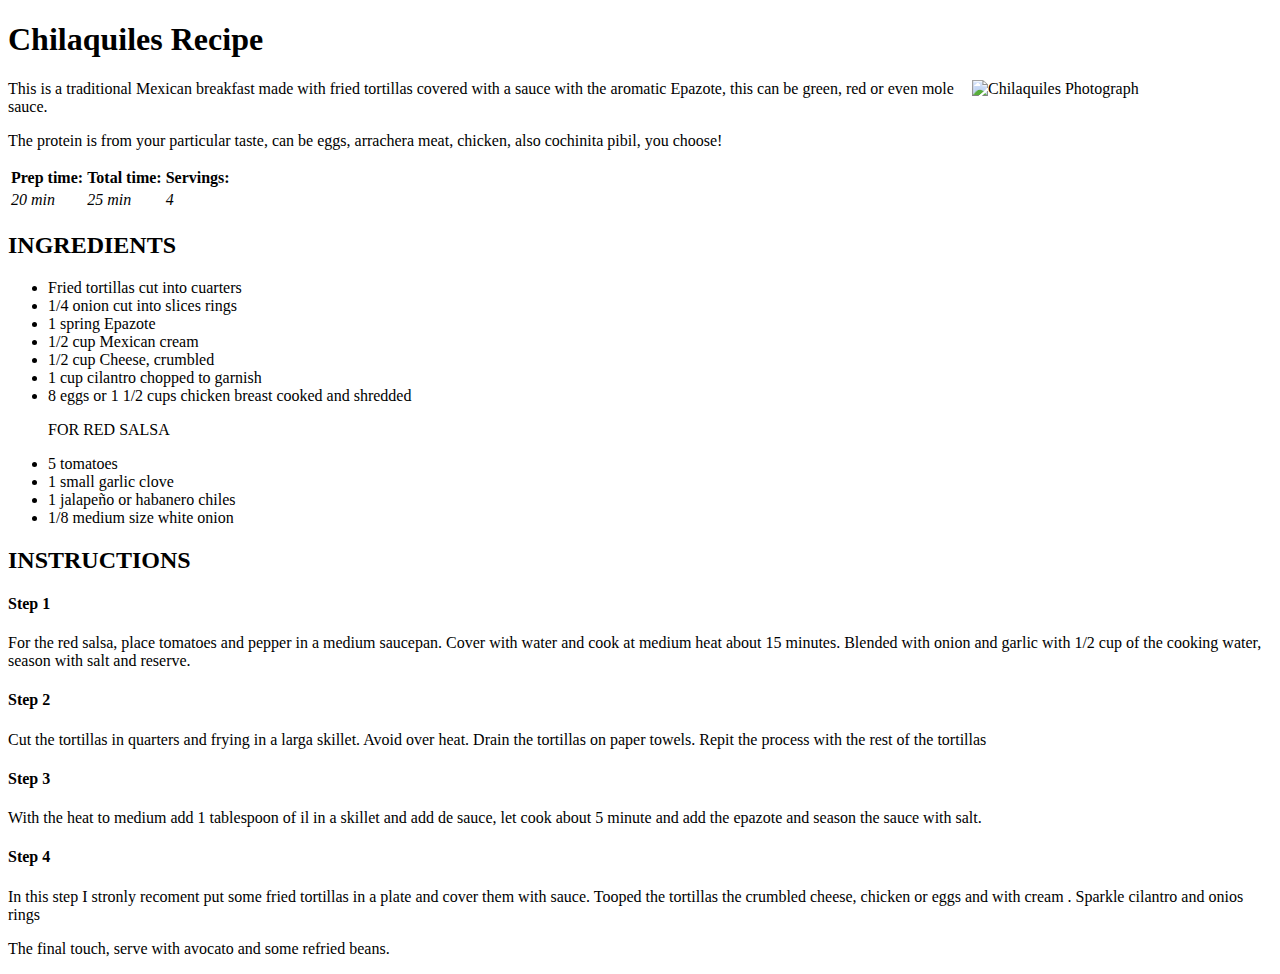
==== recipes/chilaquiles-rojos.html @ 1c427ab6 "Add links recipes index.html" ====
<!DOCTYPE html>
<html lang="en">
<head>
    <meta charset="UTF-8">
    <meta http-equiv="X-UA-Compatible" content="IE=edge">
    <meta name="viewport" content="width=device-width, initial-scale=1.0">
    <title>Chilaquiles Rojos</title>
</head>
<body>
    <h1>Chilaquiles Recipe</h1>

    <img src="images/chilacosrojos.jpg" alt= "Chilaquiles Photograph" <img src="images/chilacosrojos.jpg" alt= "Chilaquiles Photograph" align="right" width="300" height="300">
    
    <p>This is a traditional Mexican breakfast made with fried tortillas covered with a sauce with the aromatic Epazote, this can be green, red or even mole sauce.</p>
    <p>The protein is from your particular taste, can be eggs, arrachera meat, chicken, also cochinita pibil, you choose!</p>
    <table>
        <tr>
            <th><strong>Prep time:</strong></th>
            <th><strong>Total time:</strong></th>
            <th><strong>Servings:</strong></th>
        </tr>
        <tr>
            <td><em>20 min</em></td>
            <td><em>25 min</em></td>
            <td><em>4</em></td>
        </tr>
    </table>
    <h2>INGREDIENTS</h2>
    <ul>
        <li>Fried tortillas cut into cuarters</li>
        <li>1/4 onion cut into slices rings</li>
        <li>1 spring Epazote</li>
        <li>1/2 cup Mexican cream</li>
        <li>1/2 cup Cheese, crumbled</li>
        <li>1 cup cilantro chopped to garnish</li>
        <li>8 eggs or 1 1/2 cups chicken breast cooked and shredded</li>
        <p>FOR RED SALSA</p>
        <li>5 tomatoes</li>
        <li>1 small garlic clove</li>
        <li>1 jalapeño or habanero chiles</li>
        <li>1/8 medium size white onion</li>
    </ul>
    <h2>INSTRUCTIONS</h2>
    <h4><strong>Step 1</strong></h4>
        <p>For the red salsa, place tomatoes and pepper in a medium saucepan. 
           Cover with water and cook at medium heat about 15 minutes. Blended with onion and garlic with 1/2 cup of the cooking water, season with salt and reserve.</p>
    <h4><strong>Step 2</strong></h4>
        <p>Cut the tortillas in quarters and frying in a larga skillet. Avoid over heat. Drain the tortillas on paper towels. Repit the process with the rest of the tortillas</p>
    <h4><strong>Step 3</strong></h4>
        <p>With the heat to medium add 1 tablespoon of il in a skillet and add de sauce, let cook about 5 minute and add the epazote and season the sauce with salt.</p>
    <h4><strong>Step 4</strong></h4>
        <p>In this step I stronly recoment put some fried tortillas in a plate and cover them with sauce. Tooped the tortillas the crumbled cheese, chicken or eggs and with cream . 
           Sparkle cilantro and onios rings</p>
        <p>The final touch, serve with avocato and some refried beans.</p>
</body>
</html>
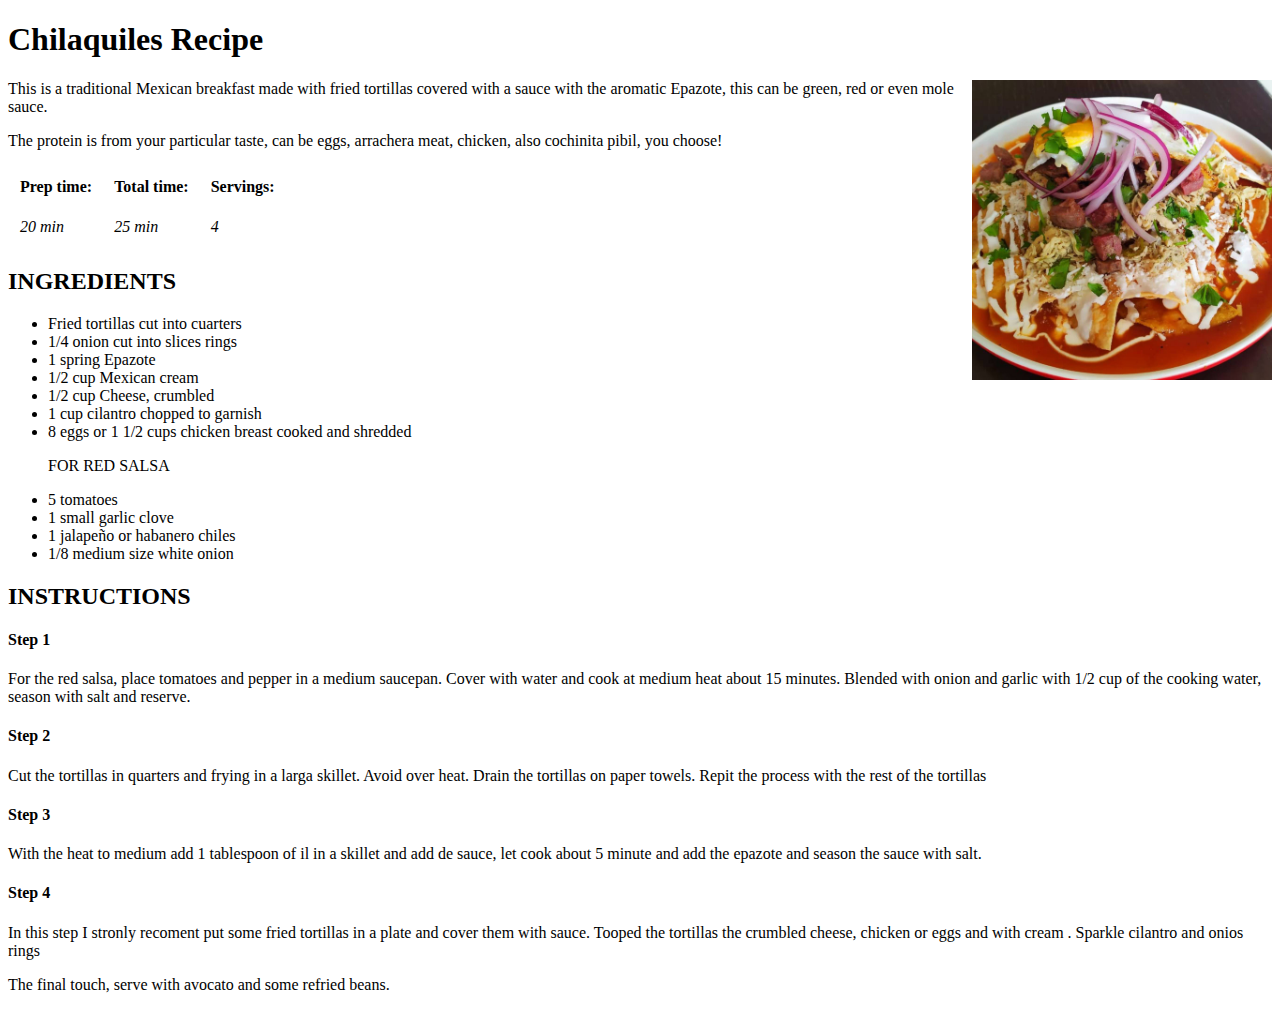
==== commit 33347ec0: "Update src mole.html" ====
--- a/recipes/chilaquiles-rojos.html
+++ b/recipes/chilaquiles-rojos.html
@@ -5,6 +5,14 @@
     <meta http-equiv="X-UA-Compatible" content="IE=edge">
     <meta name="viewport" content="width=device-width, initial-scale=1.0">
     <title>Chilaquiles Rojos</title>
+    <style>
+        th, td {
+        padding: 10px;
+        }
+        img {
+padding: auto;
+        }
+    </style>
 </head>
 <body>
     <h1>Chilaquiles Recipe</h1>
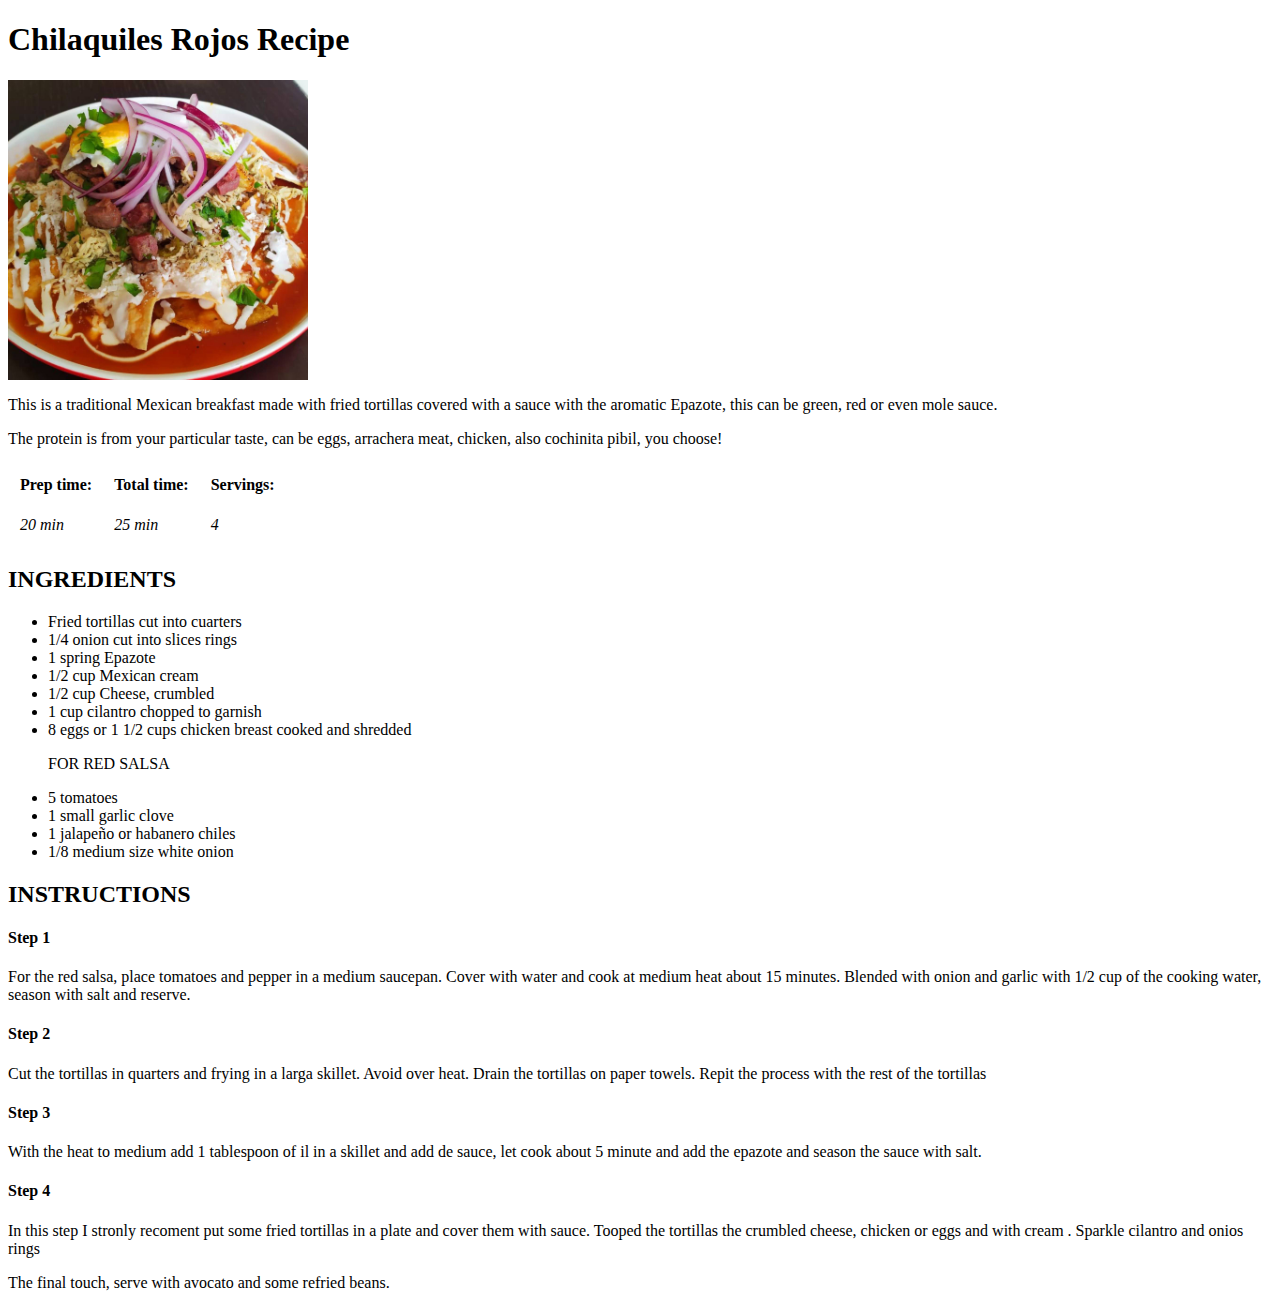
==== commit f41c73eb: "Fix chilaquiles-rojos.html img properties" ====
--- a/recipes/chilaquiles-rojos.html
+++ b/recipes/chilaquiles-rojos.html
@@ -15,9 +15,9 @@
     </style>
 </head>
 <body>
-    <h1>Chilaquiles Recipe</h1>
+    <h1>Chilaquiles Rojos Recipe</h1>
 
-    <img src="images/chilacosrojos.jpg" alt= "Chilaquiles Photograph" <img src="images/chilacosrojos.jpg" alt= "Chilaquiles Photograph" align="right" width="300" height="300">
+    <img src="../images/chilacosrojos.jpg" alt= "Chilaquiles Photograph" align="middle" width="300" height="300">
     
     <p>This is a traditional Mexican breakfast made with fried tortillas covered with a sauce with the aromatic Epazote, this can be green, red or even mole sauce.</p>
     <p>The protein is from your particular taste, can be eggs, arrachera meat, chicken, also cochinita pibil, you choose!</p>
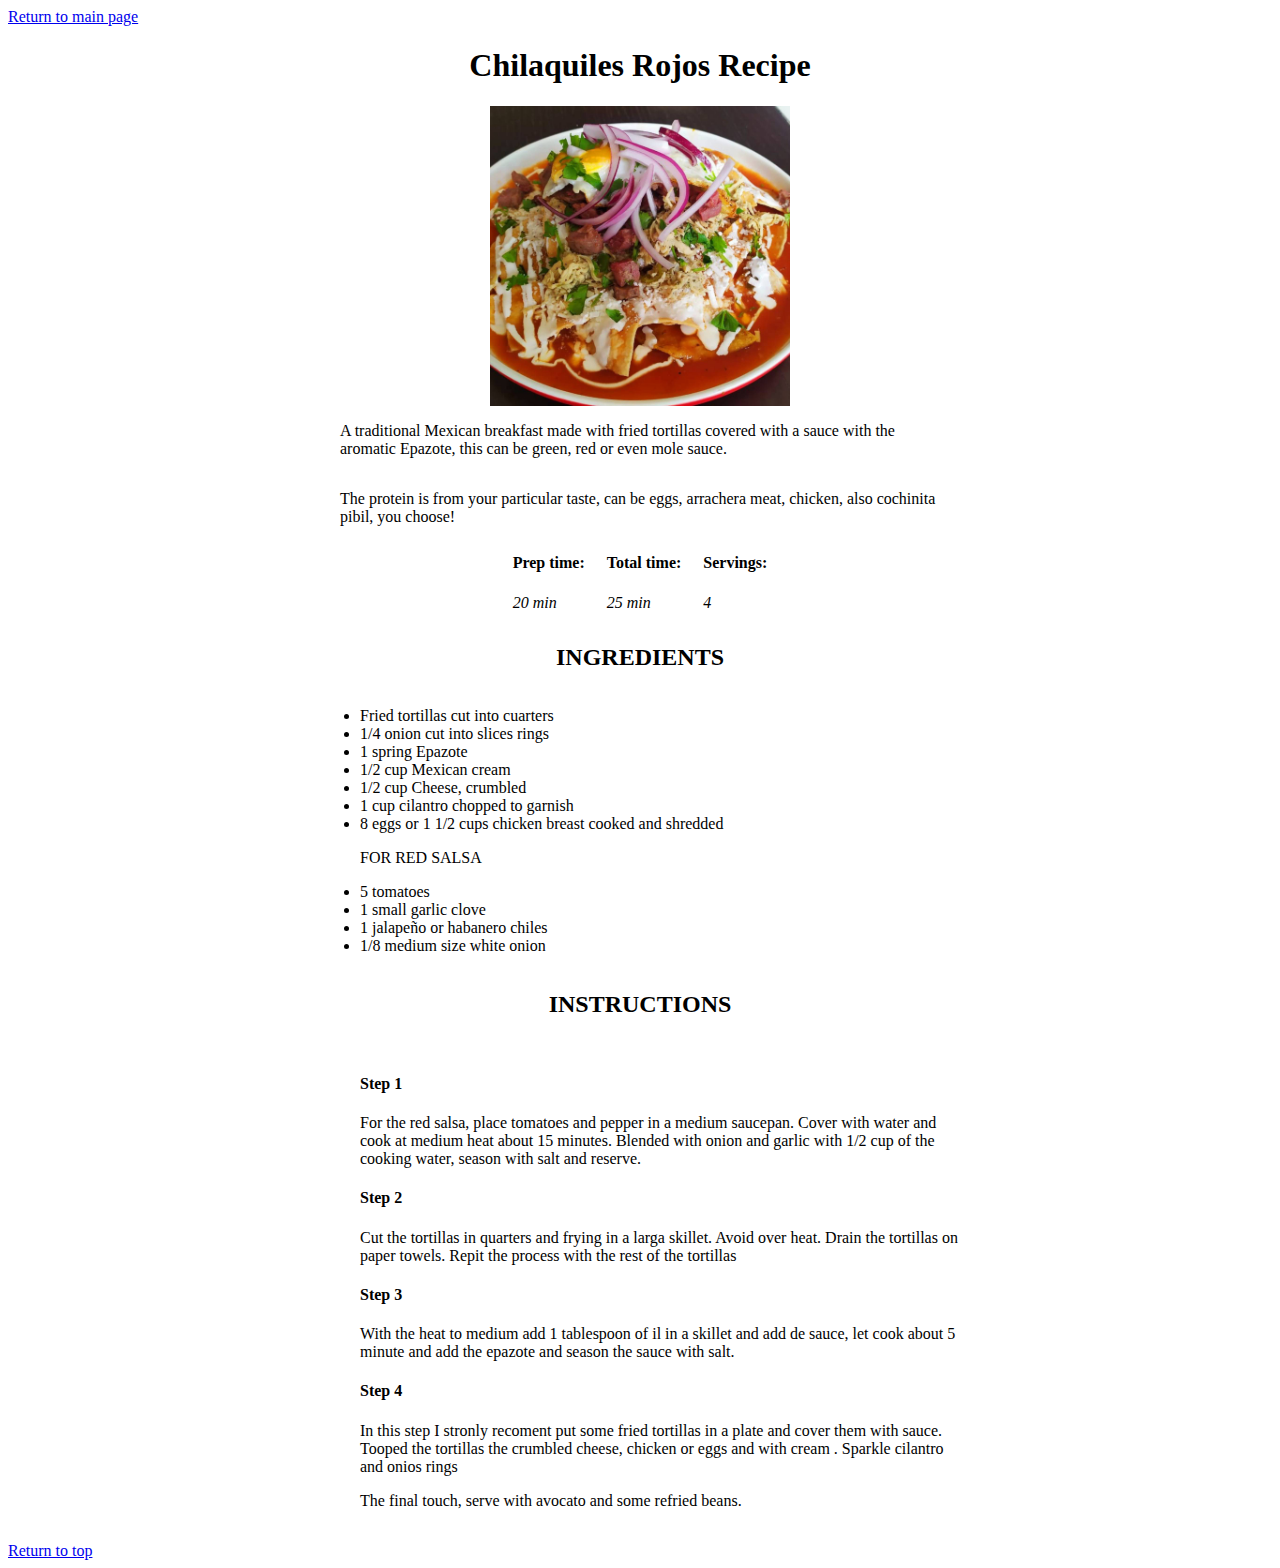
==== commit 00041ce6: "Add mole.html pozole.html motul-eggs.html chilaquiles-rojos.html style.css sheet" ====
--- a/recipes/chilaquiles-rojos.html
+++ b/recipes/chilaquiles-rojos.html
@@ -5,22 +5,20 @@
     <meta http-equiv="X-UA-Compatible" content="IE=edge">
     <meta name="viewport" content="width=device-width, initial-scale=1.0">
     <title>Chilaquiles Rojos</title>
-    <style>
-        th, td {
-        padding: 10px;
-        }
-        img {
-padding: auto;
-        }
-    </style>
+    <link rel="stylesheet" href="../style.css">
 </head>
 <body>
-    <h1>Chilaquiles Rojos Recipe</h1>
-
-    <img src="../images/chilacosrojos.jpg" alt= "Chilaquiles Photograph" align="middle" width="300" height="300">
-    
-    <p>This is a traditional Mexican breakfast made with fried tortillas covered with a sauce with the aromatic Epazote, this can be green, red or even mole sauce.</p>
+    <div class="content">
+    <div><a href="../index.html">Return to main page</a></div>
+    <h1 id="header">Chilaquiles Rojos Recipe</h1>
+    <div class="section"><img src="../images/chilacosrojos.jpg" alt= "Chilaquiles Photograph"></div>
+    <div class="section">
+    <p>A traditional Mexican breakfast made with fried tortillas covered with a sauce with the aromatic Epazote, this can be green, red or even mole sauce.</p>
+    </div>
+    <div class="section">
     <p>The protein is from your particular taste, can be eggs, arrachera meat, chicken, also cochinita pibil, you choose!</p>
+    </div>
+    <div class="section">
     <table>
         <tr>
             <th><strong>Prep time:</strong></th>
@@ -33,7 +31,9 @@
             <td><em>4</em></td>
         </tr>
     </table>
+    </div>
     <h2>INGREDIENTS</h2>
+    <div class="section">
     <ul>
         <li>Fried tortillas cut into cuarters</li>
         <li>1/4 onion cut into slices rings</li>
@@ -48,7 +48,10 @@
         <li>1 jalapeño or habanero chiles</li>
         <li>1/8 medium size white onion</li>
     </ul>
+    </div>
     <h2>INSTRUCTIONS</h2>
+    <div class="section">
+    <ul>
     <h4><strong>Step 1</strong></h4>
         <p>For the red salsa, place tomatoes and pepper in a medium saucepan. 
            Cover with water and cook at medium heat about 15 minutes. Blended with onion and garlic with 1/2 cup of the cooking water, season with salt and reserve.</p>
@@ -60,5 +63,9 @@
         <p>In this step I stronly recoment put some fried tortillas in a plate and cover them with sauce. Tooped the tortillas the crumbled cheese, chicken or eggs and with cream . 
            Sparkle cilantro and onios rings</p>
         <p>The final touch, serve with avocato and some refried beans.</p>
-</body>
+    </ul>
+    </div>
+    </div>
+    <div><a href="#header">Return to top</a></div>
+    </body>
 </html>--- a/style.css
+++ b/style.css
@@ -0,0 +1,16 @@
+img {
+height: 300px;
+width: 300px;
+padding: auto;
+}
+p{
+    width: 600px;
+}
+th, td {
+    padding: 10px;
+    }
+h1,h2,h3, .section{
+    display:flex;
+    justify-content: center;
+    align-items: center;
+} 
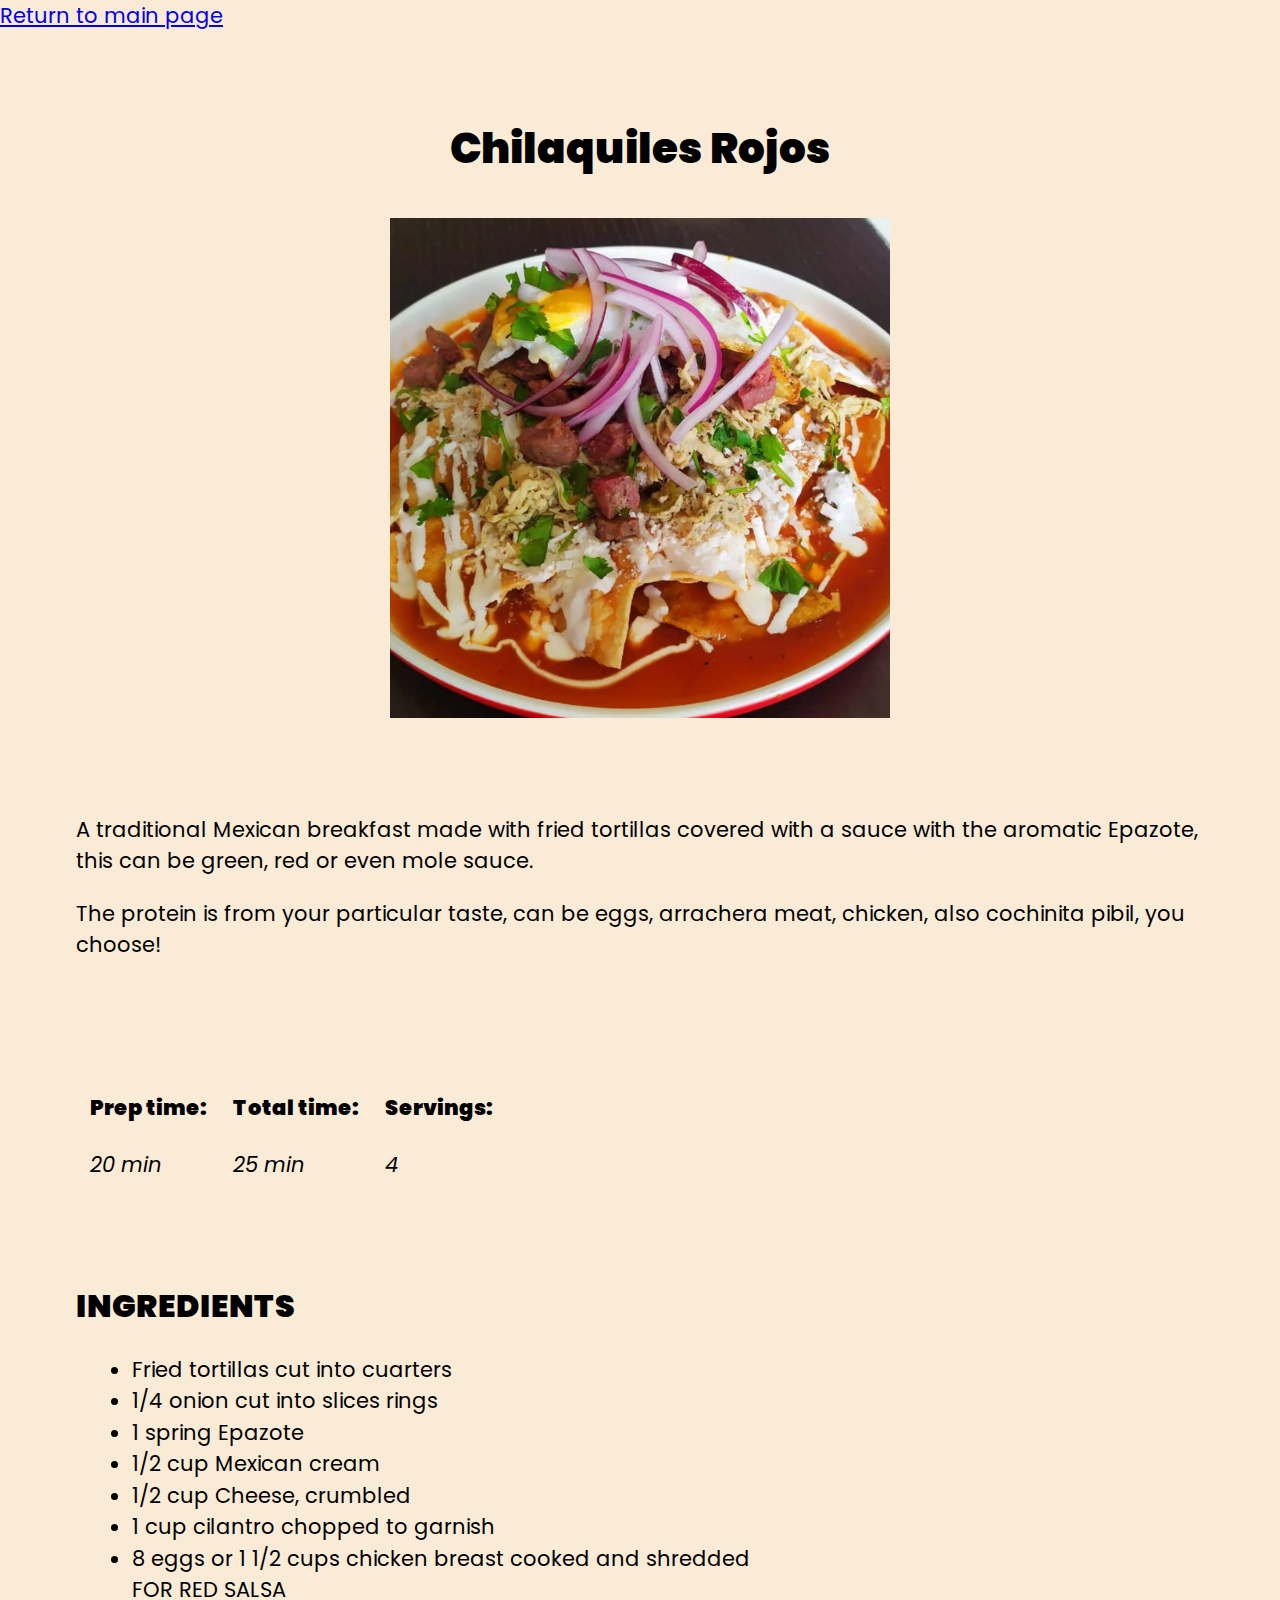
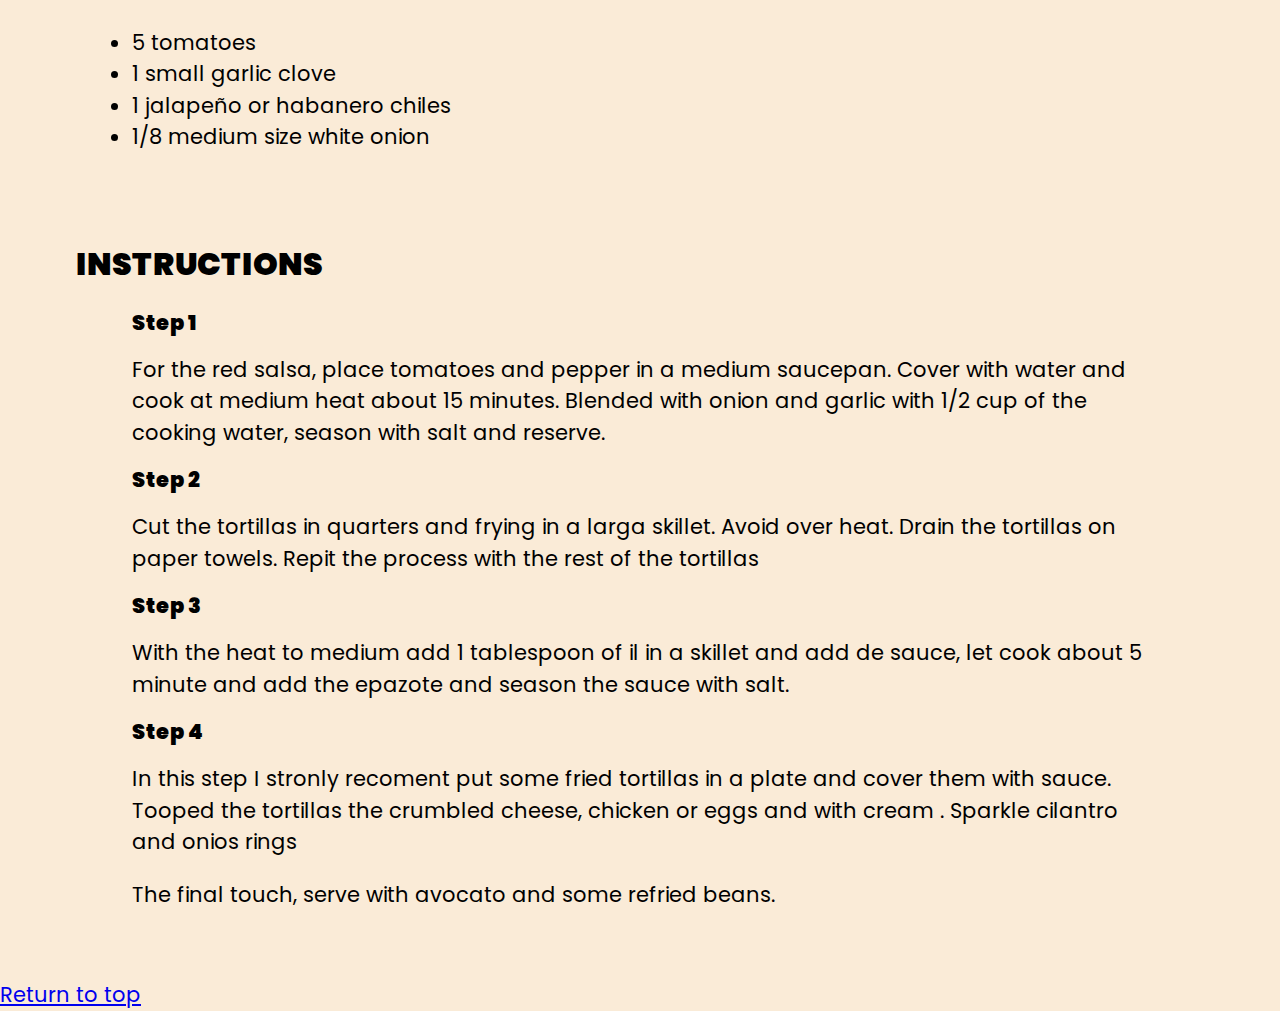
==== commit b4054c64: "Made index.html mole.html motul-eggs.html chilaquiles-rojos.html pozole.html responsive" ====
--- a/recipes/chilaquiles-rojos.html
+++ b/recipes/chilaquiles-rojos.html
@@ -8,64 +8,81 @@
     <link rel="stylesheet" href="../style.css">
 </head>
 <body>
-    <div class="content">
     <div><a href="../index.html">Return to main page</a></div>
-    <h1 id="header">Chilaquiles Rojos Recipe</h1>
-    <div class="section"><img src="../images/chilacosrojos.jpg" alt= "Chilaquiles Photograph"></div>
-    <div class="section">
-    <p>A traditional Mexican breakfast made with fried tortillas covered with a sauce with the aromatic Epazote, this can be green, red or even mole sauce.</p>
+    <section>
+        <header class="text-center">
+          <h1 id="header">Chilaquiles Rojos</h1>
+        </header>
+    
+    <div class="image container">
+    <img src="../images/chilacosrojos.jpg" alt= "Chilaquiles Photograph">
     </div>
-    <div class="section">
-    <p>The protein is from your particular taste, can be eggs, arrachera meat, chicken, also cochinita pibil, you choose!</p>
+    </section>
+
+    <section>
+    <div class="container">
+        <p>A traditional Mexican breakfast made with fried tortillas covered with a sauce with the aromatic Epazote, this can be green, red or even mole sauce.</p>
+        <p>The protein is from your particular taste, can be eggs, arrachera meat, chicken, also cochinita pibil, you choose!</p>    
     </div>
-    <div class="section">
-    <table>
-        <tr>
-            <th><strong>Prep time:</strong></th>
-            <th><strong>Total time:</strong></th>
-            <th><strong>Servings:</strong></th>
-        </tr>
-        <tr>
-            <td><em>20 min</em></td>
-            <td><em>25 min</em></td>
-            <td><em>4</em></td>
-        </tr>
-    </table>
-    </div>
-    <h2>INGREDIENTS</h2>
-    <div class="section">
-    <ul>
-        <li>Fried tortillas cut into cuarters</li>
-        <li>1/4 onion cut into slices rings</li>
-        <li>1 spring Epazote</li>
-        <li>1/2 cup Mexican cream</li>
-        <li>1/2 cup Cheese, crumbled</li>
-        <li>1 cup cilantro chopped to garnish</li>
-        <li>8 eggs or 1 1/2 cups chicken breast cooked and shredded</li>
-        <p>FOR RED SALSA</p>
-        <li>5 tomatoes</li>
-        <li>1 small garlic clove</li>
-        <li>1 jalapeño or habanero chiles</li>
-        <li>1/8 medium size white onion</li>
-    </ul>
-    </div>
-    <h2>INSTRUCTIONS</h2>
-    <div class="section">
-    <ul>
-    <h4><strong>Step 1</strong></h4>
-        <p>For the red salsa, place tomatoes and pepper in a medium saucepan. 
-           Cover with water and cook at medium heat about 15 minutes. Blended with onion and garlic with 1/2 cup of the cooking water, season with salt and reserve.</p>
-    <h4><strong>Step 2</strong></h4>
-        <p>Cut the tortillas in quarters and frying in a larga skillet. Avoid over heat. Drain the tortillas on paper towels. Repit the process with the rest of the tortillas</p>
-    <h4><strong>Step 3</strong></h4>
-        <p>With the heat to medium add 1 tablespoon of il in a skillet and add de sauce, let cook about 5 minute and add the epazote and season the sauce with salt.</p>
-    <h4><strong>Step 4</strong></h4>
-        <p>In this step I stronly recoment put some fried tortillas in a plate and cover them with sauce. Tooped the tortillas the crumbled cheese, chicken or eggs and with cream . 
-           Sparkle cilantro and onios rings</p>
-        <p>The final touch, serve with avocato and some refried beans.</p>
-    </ul>
-    </div>
-    </div>
+    </section>
+
+    <section>
+        <div class="container">
+            <table>
+                <tr>
+                    <th><strong>Prep time:</strong></th>
+                    <th><strong>Total time:</strong></th>
+                    <th><strong>Servings:</strong></th>
+                </tr>
+                <tr>
+                    <td><em>20 min</em></td>
+                    <td><em>25 min</em></td>
+                    <td><em>4</em></td>
+                </tr>
+            </table>
+        </div>
+    </section>
+
+
+    <section>
+        <div class="container">
+            <h2>INGREDIENTS</h2>
+            <ul>
+                <li>Fried tortillas cut into cuarters</li>
+                <li>1/4 onion cut into slices rings</li>
+                <li>1 spring Epazote</li>
+                <li>1/2 cup Mexican cream</li>
+                <li>1/2 cup Cheese, crumbled</li>
+                <li>1 cup cilantro chopped to garnish</li>
+                <li>8 eggs or 1 1/2 cups chicken breast cooked and shredded</li>
+                <p>FOR RED SALSA</p>
+                <li>5 tomatoes</li>
+                <li>1 small garlic clove</li>
+                <li>1 jalapeño or habanero chiles</li>
+                <li>1/8 medium size white onion</li>
+            </ul>
+        </div>
+    </section>
+
+    <section>
+        <div class="container">
+            <h2>INSTRUCTIONS</h2>
+            <ul>
+            <h4><strong>Step 1</strong></h4>
+                <p>For the red salsa, place tomatoes and pepper in a medium saucepan.
+                   Cover with water and cook at medium heat about 15 minutes. Blended with onion and garlic with 1/2 cup of the cooking water, season with salt and reserve.</p>
+            <h4><strong>Step 2</strong></h4>
+                <p>Cut the tortillas in quarters and frying in a larga skillet. Avoid over heat. Drain the tortillas on paper towels. Repit the process with the rest of the tortillas</p>
+            <h4><strong>Step 3</strong></h4>
+                <p>With the heat to medium add 1 tablespoon of il in a skillet and add de sauce, let cook about 5 minute and add the epazote and season the sauce with salt.</p>
+            <h4><strong>Step 4</strong></h4>
+                <p>In this step I stronly recoment put some fried tortillas in a plate and cover them with sauce. Tooped the tortillas the crumbled cheese, chicken or eggs and with cream .
+                   Sparkle cilantro and onios rings</p>
+                <p>The final touch, serve with avocato and some refried beans.</p>
+            </ul>
+        </div>
+    </section>
+
     <div><a href="#header">Return to top</a></div>
     </body>
 </html>--- a/style.css
+++ b/style.css
@@ -1,16 +1,74 @@
+@import url('https://fonts.googleapis.com/css2?family=Poppins:wght@200;400&display=swap');
+* {
+    margin: 0;
+    padding: 0;
+    box-sizing: border-box;
+}
+body {
+    background-color: antiquewhite;
+    font-family: 'Poppins', sans-serif;
+    font-weight: 400;
+    font-size: 1.3125rem;
+    line-height: 1.5;
+}
+body,
+h1,
+h2,
+h3,
+h4,
+p {
+    margin: 0;
+}
+h1,
+h2,
+h3,
+h4 {
+    font-weight: 900;
+    line-height: 1;
+}
+h2,
+h3,
+h4,
+p
+{
+    margin-bottom: 1em;
+}
 img {
-height: 300px;
-width: 300px;
-padding: auto;
+    max-width: 100%;
+    display: block;
 }
-p{
-    width: 600px;
+
+header,
+section {
+    padding: 3rem 0;
 }
-th, td {
-    padding: 10px;
+ul,
+.container {
+    margin-inline: auto;
+    width: min(90%, 70.5rem);
+}
+.images.container {
+    display: flex;
+    flex-wrap: wrap;
+    justify-content: center;
+}
+.image.container {
+    max-width: 500px;
+}
+.text-center {
+    text-align: center;
+}
+.item {
+   margin: 3px; 
+}
+th,
+td {
+    padding: 12px;
+}
+@media (min-width: 40em) {
+    .image.container > * {
+        flex-shrink: 1;
+        flex-grow: 1;
+        flex-basis: 100%;
     }
-h1,h2,h3, .section{
-    display:flex;
-    justify-content: center;
-    align-items: center;
-} 
+}